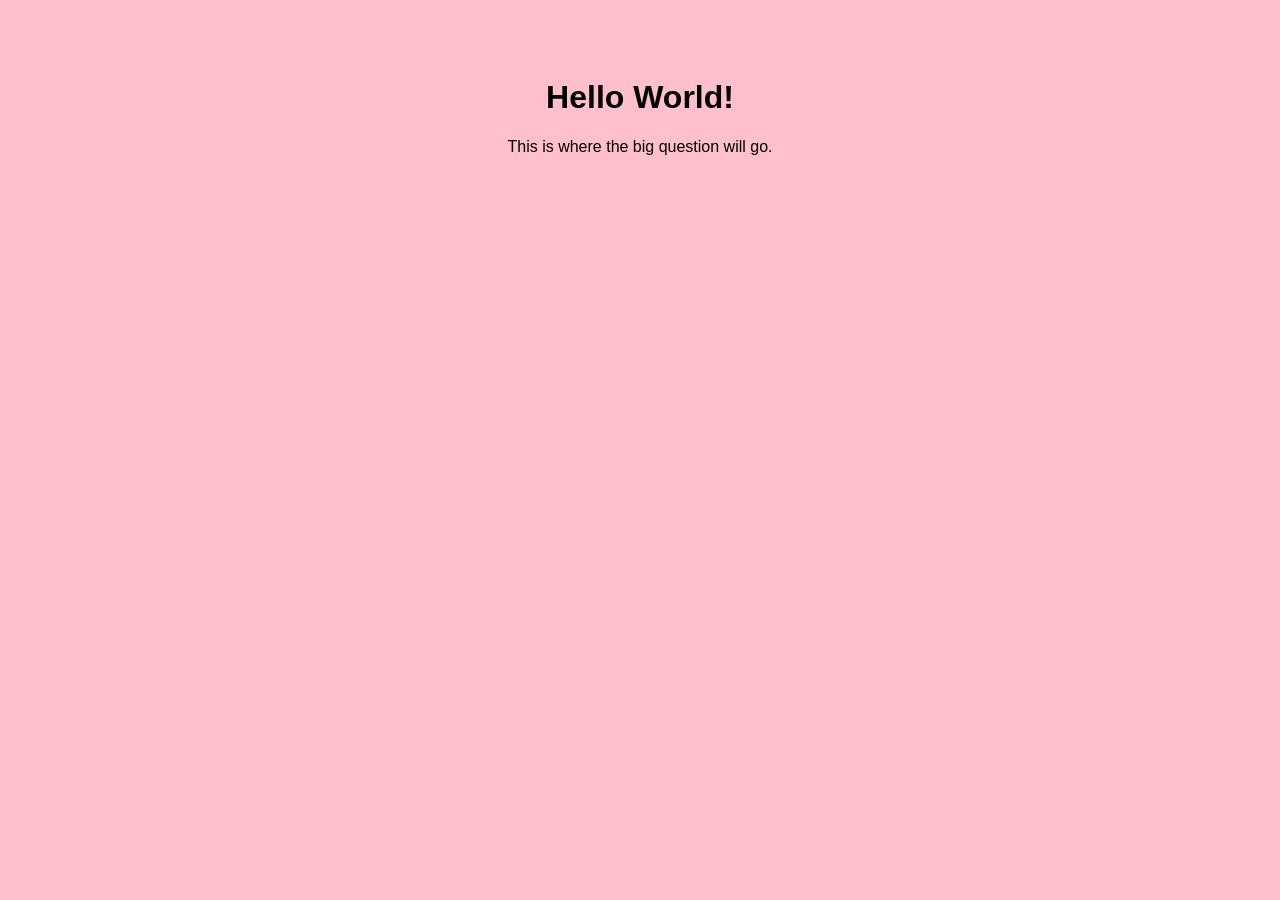
==== index.html @ e799dde6 "initial setup with demo HTML" ====
<!DOCTYPE html>
<html lang="en">
<head>
    <meta charset="UTF-8">
    <meta name="viewport" content="width=device-width, initial-scale=1.0">
    <title>For My Valentine</title>
</head>
<body style="background-color: pink; font-family: sans-serif; text-align: center; padding-top: 50px;">
    <h1>Hello World!</h1>
    <p>This is where the big question will go.</p>
</body>
</html>
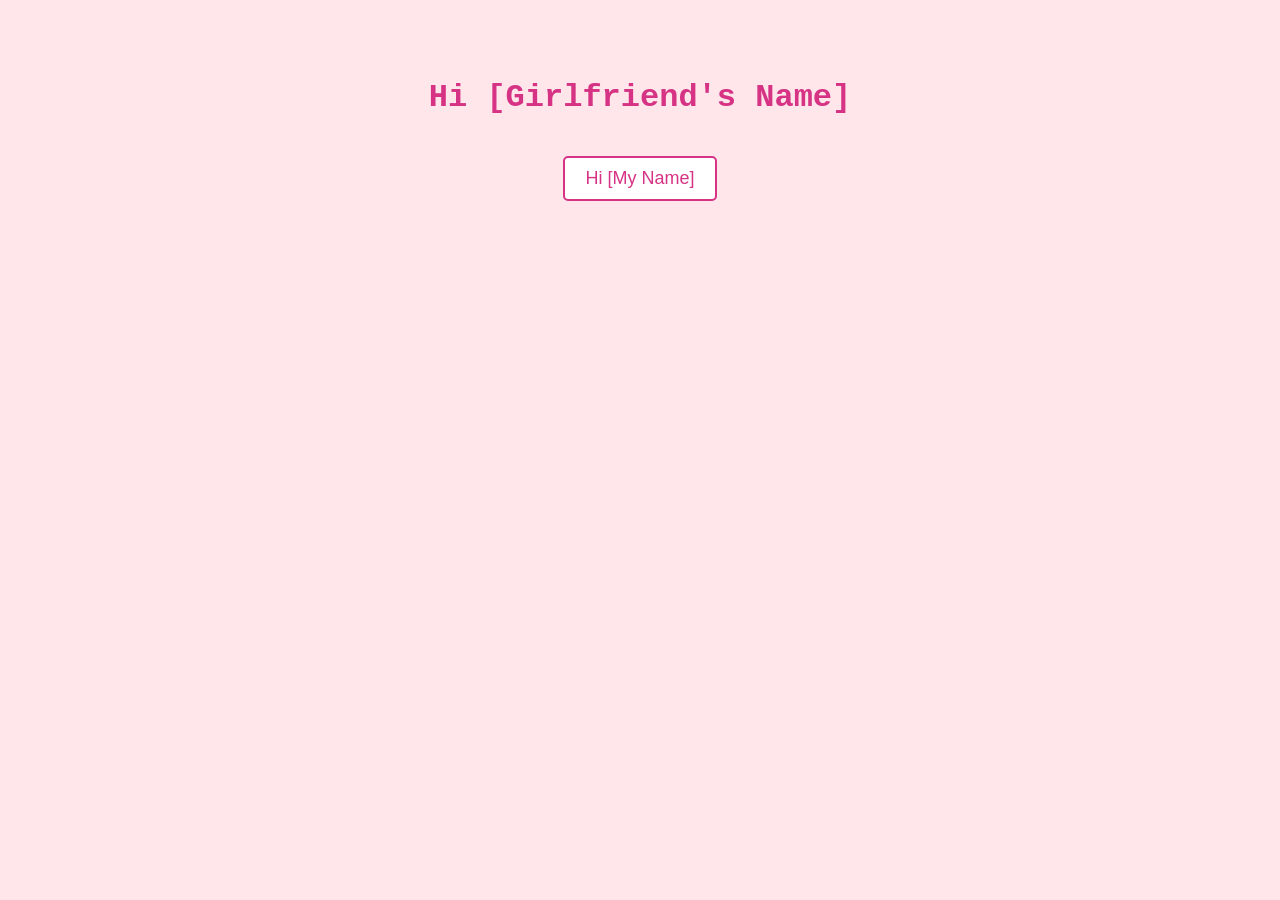
==== commit a548e180: "Logic for all pages" ====
--- a/index.html
+++ b/index.html
@@ -3,10 +3,18 @@
 <head>
     <meta charset="UTF-8">
     <meta name="viewport" content="width=device-width, initial-scale=1.0">
-    <title>For My Valentine</title>
+    <title>Hi there</title>
+    <style>
+        body { font-family: 'Courier New', sans-serif; text-align: center; padding-top: 50px; background-color: #ffe6eb; color: #d63384; }
+        button { padding: 10px 20px; font-size: 18px; cursor: pointer; background: white; border: 2px solid #d63384; border-radius: 5px; color: #d63384; }
+        button:hover { background: #d63384; color: white; }
+    </style>
 </head>
-<body style="background-color: pink; font-family: sans-serif; text-align: center; padding-top: 50px;">
-    <h1>Hello World!</h1>
-    <p>This is where the big question will go.</p>
+<body>
+    <h1>Hi [Girlfriend's Name]</h1>
+    
+    <br>
+    
+    <a href="together.html"><button>Hi [My Name]</button></a>
 </body>
 </html>
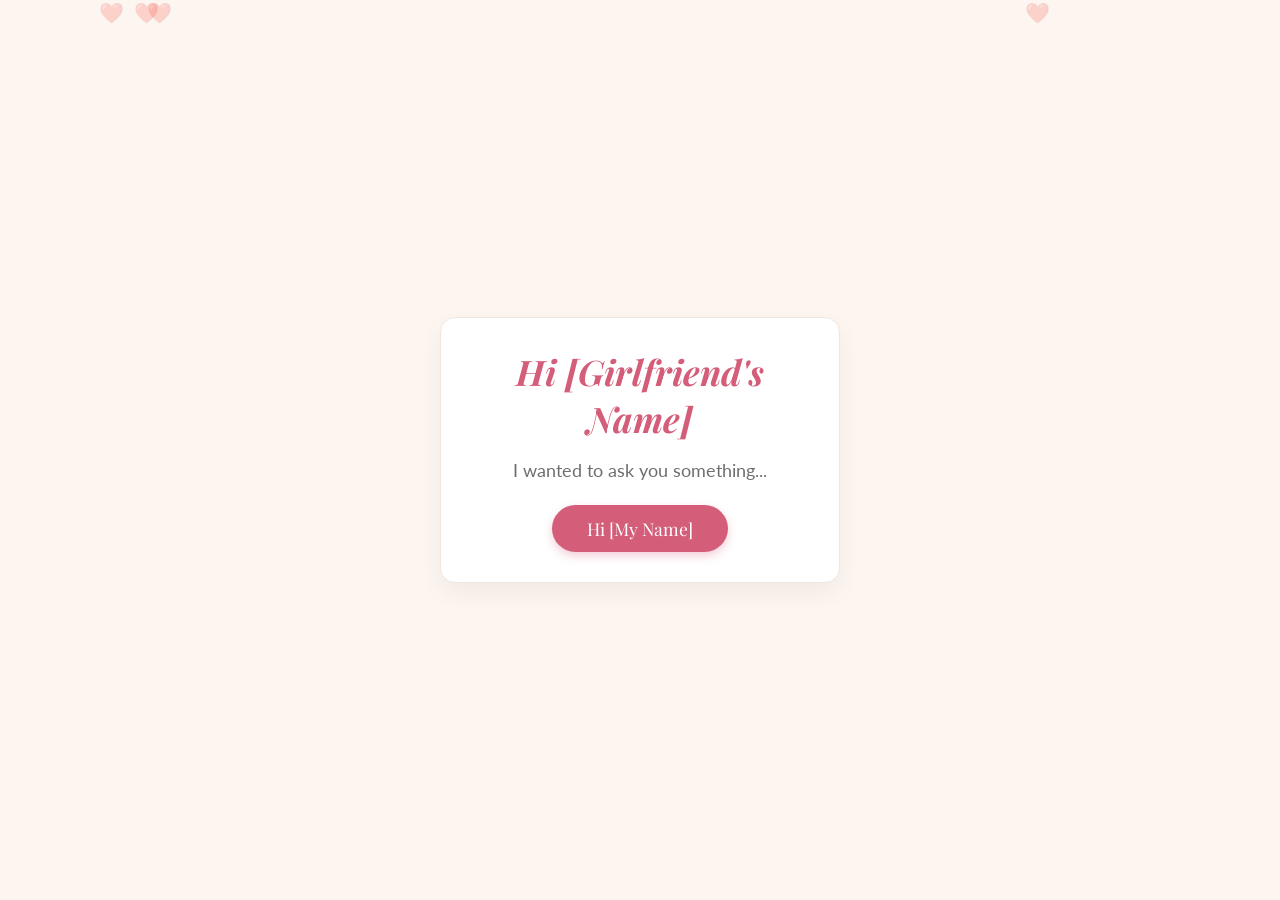
==== commit 26246d44: "Add styles" ====
--- a/index.html
+++ b/index.html
@@ -3,18 +3,31 @@
 <head>
     <meta charset="UTF-8">
     <meta name="viewport" content="width=device-width, initial-scale=1.0">
-    <title>Hi there</title>
-    <style>
-        body { font-family: 'Courier New', sans-serif; text-align: center; padding-top: 50px; background-color: #ffe6eb; color: #d63384; }
-        button { padding: 10px 20px; font-size: 18px; cursor: pointer; background: white; border: 2px solid #d63384; border-radius: 5px; color: #d63384; }
-        button:hover { background: #d63384; color: white; }
-    </style>
+    <title>For You</title>
+    <link rel="stylesheet" href="style.css">
 </head>
 <body>
-    <h1>Hi [Girlfriend's Name]</h1>
-    
-    <br>
-    
-    <a href="together.html"><button>Hi [My Name]</button></a>
+    <div class="bg-hearts" id="hearts-container"></div>
+
+    <div class="card">
+        <h1>Hi [Girlfriend's Name]</h1>
+        <p>I wanted to ask you something...</p>
+        <a href="together.html"><button>Hi [My Name]</button></a>
+    </div>
+
+    <script>
+        // Simple JS to create floating hearts
+        const container = document.getElementById('hearts-container');
+        function createHeart() {
+            const heart = document.createElement('div');
+            heart.classList.add('heart');
+            heart.innerHTML = '❤️';
+            heart.style.left = Math.random() * 100 + 'vw';
+            heart.style.animationDuration = Math.random() * 3 + 4 + 's';
+            container.appendChild(heart);
+            setTimeout(() => { heart.remove(); }, 6000);
+        }
+        setInterval(createHeart, 300);
+    </script>
 </body>
 </html>
--- a/style.css
+++ b/style.css
@@ -0,0 +1,107 @@
+/* --- GOOGLE FONTS & RESET --- */
+@import url('https://fonts.googleapis.com/css2?family=Lato:wght@300;400&family=Playfair+Display:ital,wght@0,400;0,700;1,400&display=swap');
+
+* { box-sizing: border-box; margin: 0; padding: 0; }
+
+body {
+    background-color: #fdf6f0; /* Creamy vintage paper color */
+    font-family: 'Lato', sans-serif;
+    color: #4a4a4a;
+    display: flex;
+    flex-direction: column;
+    align-items: center;
+    justify-content: center;
+    min-height: 100vh;
+    overflow-x: hidden;
+    padding: 20px;
+}
+
+/* --- VINTAGE/PINTEREST CARD LAYOUT --- */
+.card {
+    background: #fff;
+    width: 100%;
+    max-width: 400px; /* Mobile first width */
+    padding: 30px;
+    border-radius: 15px; /* Soft rounded corners */
+    box-shadow: 0 10px 25px rgba(0,0,0,0.05); /* Very subtle shadow */
+    text-align: center;
+    position: relative;
+    z-index: 10;
+    border: 1px solid #f0e6dd;
+}
+
+/* Typography */
+h1 {
+    font-family: 'Playfair Display', serif;
+    font-size: 2.2rem;
+    color: #d45d79; /* Vintage Rose */
+    margin-bottom: 15px;
+    font-style: italic;
+}
+
+p { font-size: 1.1rem; line-height: 1.6; margin-bottom: 20px; color: #6e6e6e; }
+
+/* --- AESTHETIC BUTTONS --- */
+button {
+    background-color: #d45d79;
+    color: white;
+    border: none;
+    padding: 12px 35px;
+    font-family: 'Playfair Display', serif;
+    font-size: 1.1rem;
+    border-radius: 30px;
+    cursor: pointer;
+    transition: transform 0.2s, background 0.2s;
+    box-shadow: 0 4px 10px rgba(212, 93, 121, 0.3);
+}
+
+button:hover {
+    transform: translateY(-2px);
+    background-color: #c04561;
+}
+
+button:disabled {
+    background-color: #ccc;
+    cursor: not-allowed;
+    box-shadow: none;
+}
+
+/* --- POLAROID PHOTO FRAME --- */
+.polaroid {
+    background: white;
+    padding: 10px 10px 40px 10px; /* Extra padding at bottom for polaroid look */
+    box-shadow: 0 4px 15px rgba(0,0,0,0.1);
+    transform: rotate(-2deg); /* Slight vintage tilt */
+    margin-bottom: 20px;
+    width: 80%;
+    margin-left: auto;
+    margin-right: auto;
+}
+
+.polaroid img {
+    width: 100%;
+    display: block;
+    filter: sepia(20%); /* Slight vintage filter */
+}
+
+/* --- FLOATING HEARTS BACKGROUND ANIMATION --- */
+.bg-hearts {
+    position: fixed;
+    top: 0; left: 0; width: 100%; height: 100%;
+    z-index: 0;
+    pointer-events: none;
+    overflow: hidden;
+}
+
+.heart {
+    position: absolute;
+    font-size: 20px;
+    color: rgba(212, 93, 121, 0.2);
+    animation: float 6s infinite ease-in;
+}
+
+@keyframes float {
+    0% { transform: translateY(100vh) scale(0.5); opacity: 0; }
+    50% { opacity: 1; }
+    100% { transform: translateY(-10vh) scale(1.5); opacity: 0; }
+}
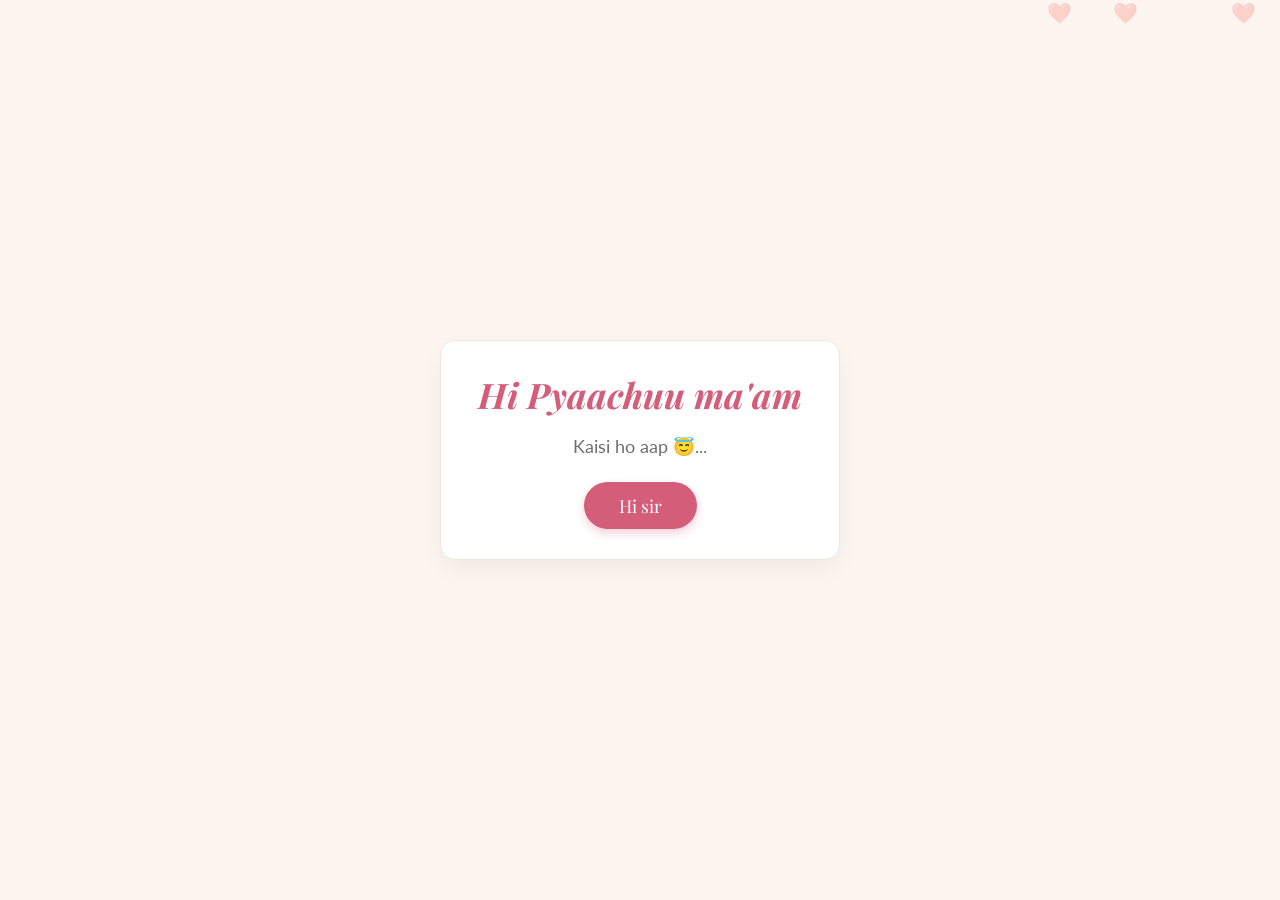
==== commit f01ef7e9: "Fix constants" ====
--- a/index.html
+++ b/index.html
@@ -10,9 +10,9 @@
     <div class="bg-hearts" id="hearts-container"></div>
 
     <div class="card">
-        <h1>Hi [Girlfriend's Name]</h1>
-        <p>I wanted to ask you something...</p>
-        <a href="together.html"><button>Hi [My Name]</button></a>
+        <h1>Hi Pyaachuu ma'am</h1>
+        <p>Kaisi ho aap 😇...</p>
+        <a href="together.html"><button>Hi sir</button></a>
     </div>
 
     <script>
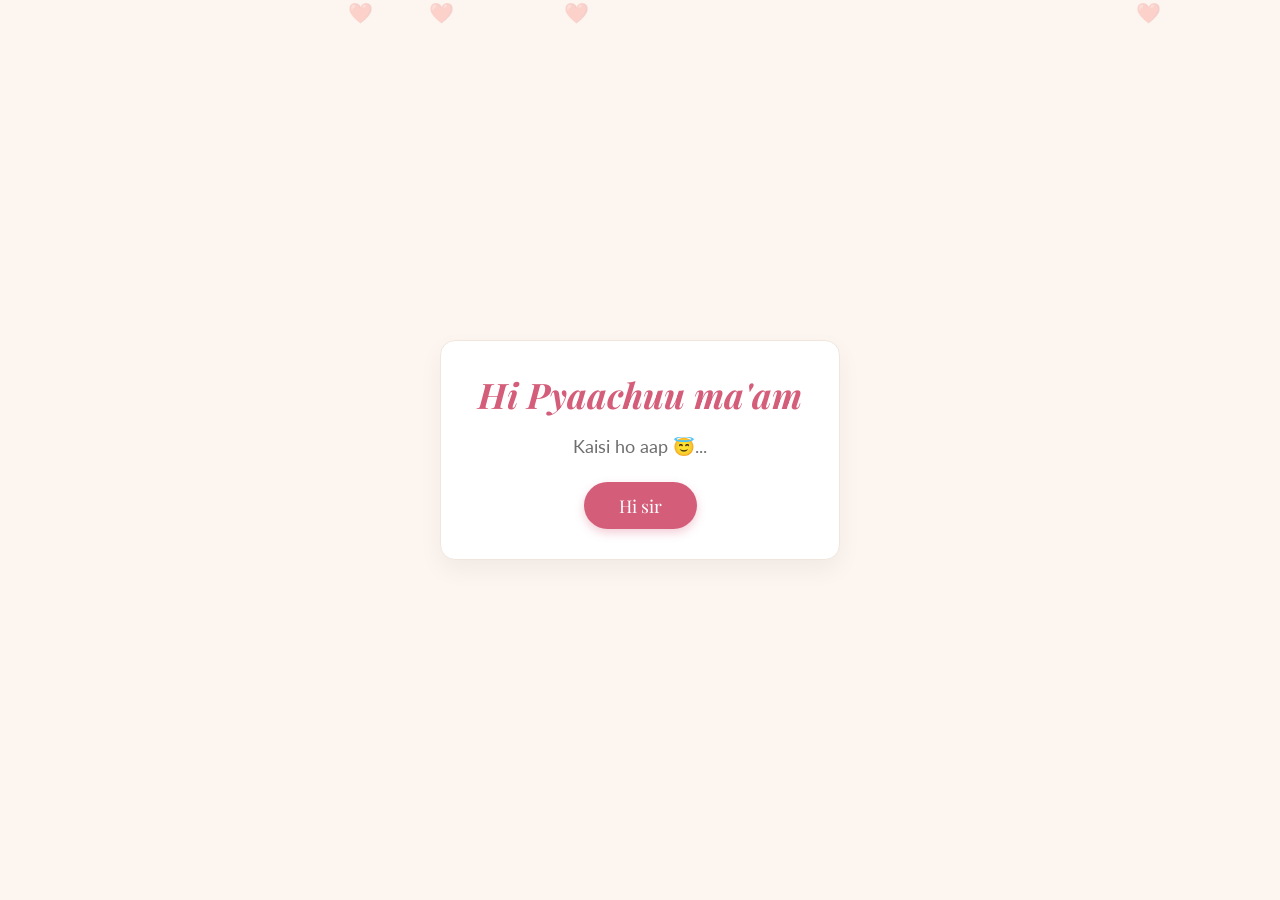
==== commit 2a1ea1ac: "Fix titles" ====
--- a/index.html
+++ b/index.html
@@ -3,7 +3,7 @@
 <head>
     <meta charset="UTF-8">
     <meta name="viewport" content="width=device-width, initial-scale=1.0">
-    <title>For You</title>
+    <title>For Pyaachuu</title>
     <link rel="stylesheet" href="style.css">
 </head>
 <body>
